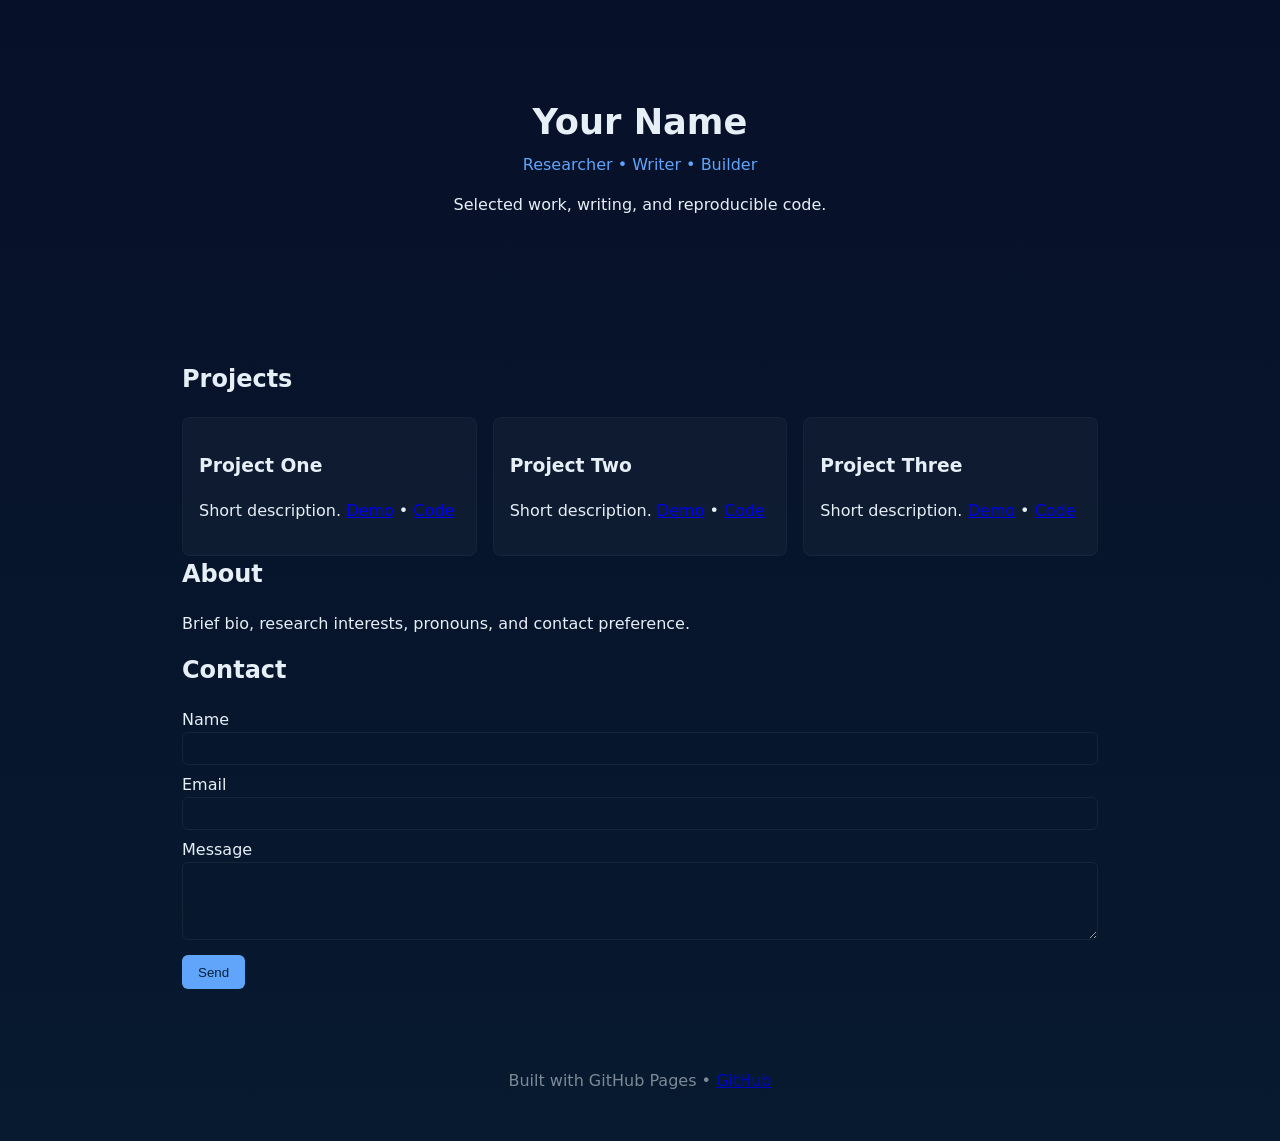
==== index.html @ a8a33302 "Publish portfolio: standard GitHub Pages filenames Co-authored-by: Copilot App <223556219+Copilot@us" ====
<!doctype html>
<html lang="en">
<head>
  <meta charset="utf-8">
  <meta name="viewport" content="width=device-width,initial-scale=1">
  <title>Your Name — Portfolio</title>
  <meta name="description" content="Personal portfolio showcasing projects, writing, and contact information.">
  <link rel="stylesheet" href="styles.css">
  <script type="application/ld+json">
  {
    "@context": "https://schema.org",
    "@type": "Person",
    "name": "Your Name",
    "url": "https://your-username.github.io/",
    "sameAs": ["https://twitter.com/yourhandle"]
  }
  </script>
</head>
<body>
  <header class="hero">
    <div class="container">
      <h1>Your Name</h1>
      <p class="tag">Researcher • Writer • Builder</p>
      <p class="cta">Selected work, writing, and reproducible code.</p>
    </div>
  </header>

  <main class="container">
    <section id="projects">
      <h2>Projects</h2>
      <div class="grid">
        <article class="card">
          <h3>Project One</h3>
          <p>Short description. <a href="#">Demo</a> • <a href="#">Code</a></p>
        </article>
        <article class="card">
          <h3>Project Two</h3>
          <p>Short description. <a href="#">Demo</a> • <a href="#">Code</a></p>
        </article>
        <article class="card">
          <h3>Project Three</h3>
          <p>Short description. <a href="#">Demo</a> • <a href="#">Code</a></p>
        </article>
      </div>
    </section>

    <section id="about">
      <h2>About</h2>
      <p>Brief bio, research interests, pronouns, and contact preference.</p>
    </section>

    <section id="contact">
      <h2>Contact</h2>
      <form id="contact-form">
        <label>Name<input name="name" required></label>
        <label>Email<input name="email" type="email" required></label>
        <label>Message<textarea name="message" rows="4"></textarea></label>
        <button type="submit">Send</button>
      </form>
    </section>
  </main>

  <footer class="container">
    <p>Built with GitHub Pages • <a href="https://github.com/your-username">GitHub</a></p>
  </footer>

  <script src="script.js"></script>
</body>
</html>
---- styles.css ----
:root{--bg:#0f1724;--card:#0b1220;--muted:#9aa6b2;--accent:#60a5fa;--text:#e6eef6}
*{box-sizing:border-box}
body{font-family:Inter,system-ui,Segoe UI,Roboto,Helvetica,Arial,sans-serif;margin:0;background:linear-gradient(180deg,#071029 0%,#071a2f 100%);color:var(--text);line-height:1.5}
.container{max-width:980px;margin:0 auto;padding:2rem}
.hero{padding:4rem 0;text-align:center}
.hero h1{font-size:2.2rem;margin:0}
.tag{color:var(--accent);margin:0.25rem 0}
.grid{display:grid;grid-template-columns:repeat(auto-fit,minmax(220px,1fr));gap:1rem}
.card{background:rgba(255,255,255,0.03);padding:1rem;border-radius:8px;border:1px solid rgba(255,255,255,0.03)}
section h2{margin-top:0}
form label{display:block;margin:0.5rem 0}
input,textarea{width:100%;padding:0.5rem;border-radius:6px;border:1px solid rgba(255,255,255,0.06);background:transparent;color:var(--text)}
button{background:var(--accent);color:#04203a;border:none;padding:0.6rem 1rem;border-radius:6px;cursor:pointer}
footer{opacity:0.8;padding:2rem 0;text-align:center;color:var(--muted)}
@media (max-width:600px){.hero h1{font-size:1.6rem;padding:0 1rem}.container{padding:1rem}}
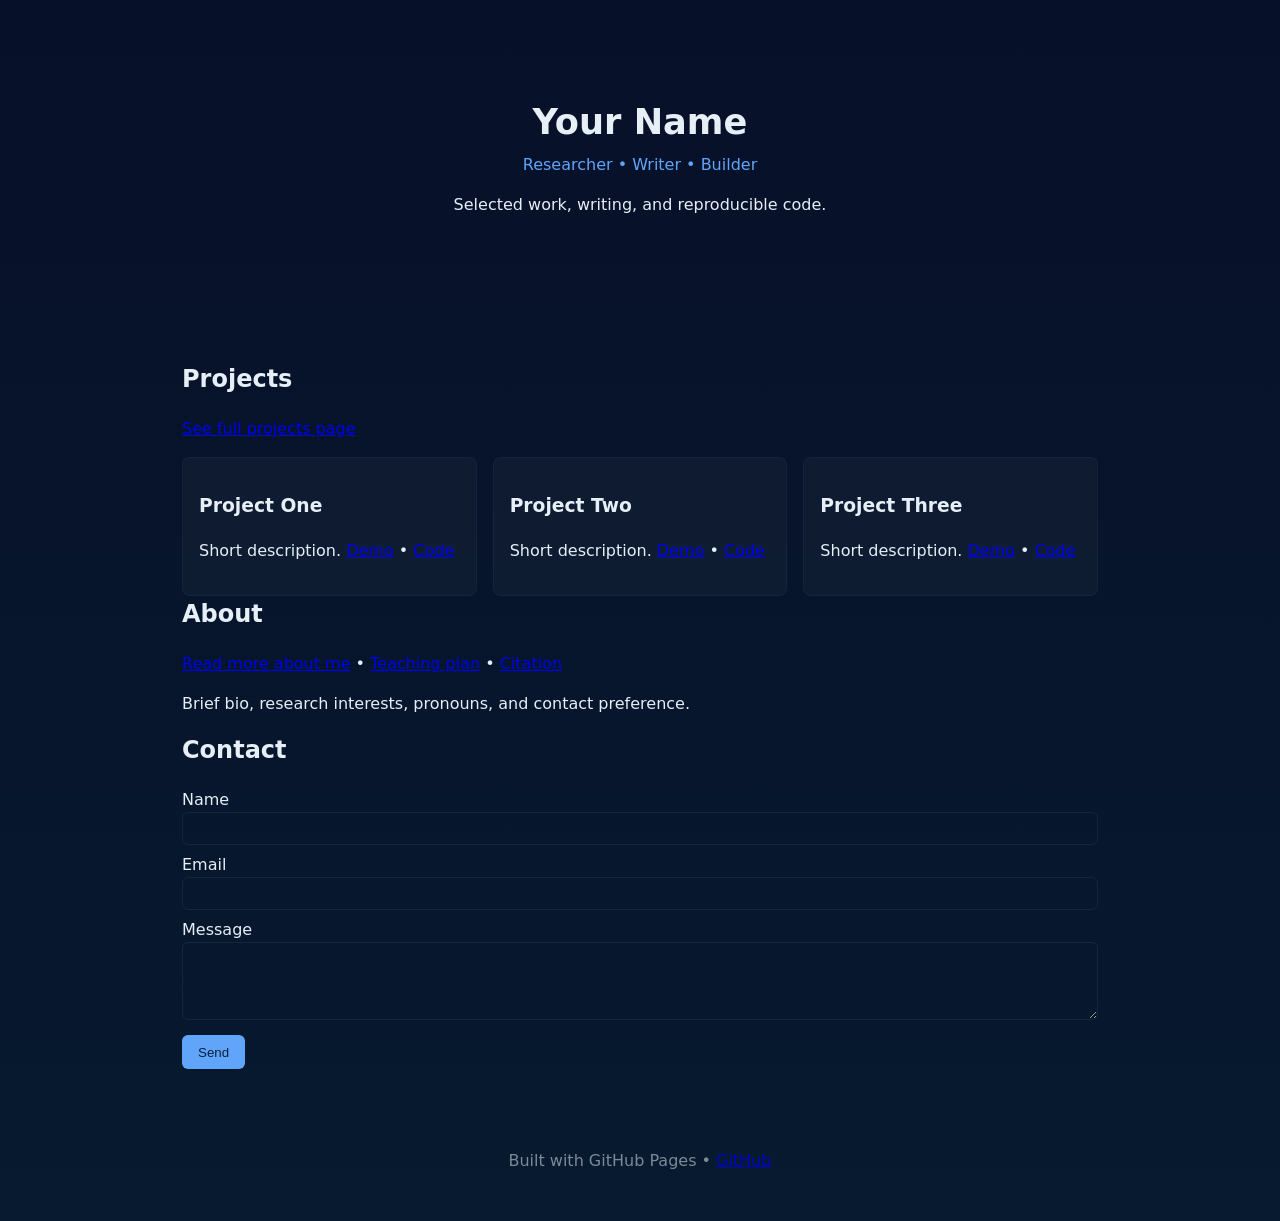
==== commit 611a0ee7: "Integrate portfolio pages: add projects, about, teaching-plan, citation pages\n\nCo-authored-by: Cop" ====
--- a/index.html
+++ b/index.html
@@ -28,6 +28,7 @@
   <main class="container">
     <section id="projects">
       <h2>Projects</h2>
+      <p><a href="projects.md">See full projects page</a></p>
       <div class="grid">
         <article class="card">
           <h3>Project One</h3>
@@ -46,6 +47,7 @@
 
     <section id="about">
       <h2>About</h2>
+      <p><a href="about.md">Read more about me</a> • <a href="teaching-plan.md">Teaching plan</a> • <a href="citation.md">Citation</a></p>
       <p>Brief bio, research interests, pronouns, and contact preference.</p>
     </section>
 
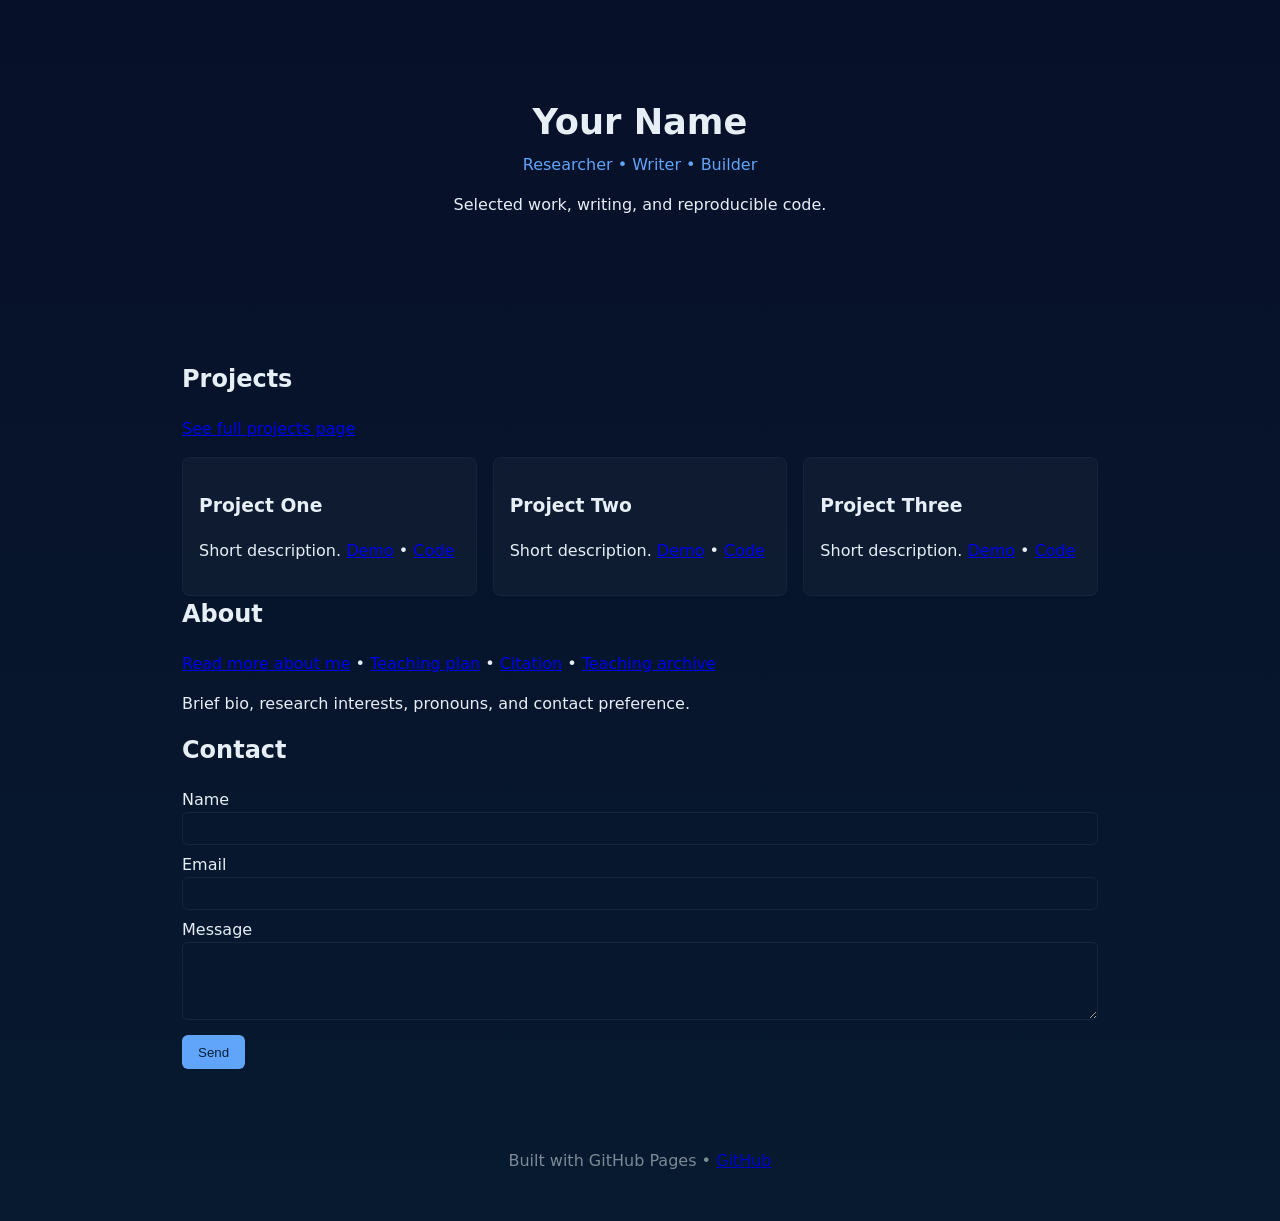
==== commit b7e50ddf: "Add teaching archive template and link from homepage\n\nCo-authored-by: Copilot App <223556219+Copil" ====
--- a/index.html
+++ b/index.html
@@ -28,7 +28,7 @@
   <main class="container">
     <section id="projects">
       <h2>Projects</h2>
-      <p><a href="projects.md">See full projects page</a></p>
+      <p><a href="projects.html">See full projects page</a></p>
       <div class="grid">
         <article class="card">
           <h3>Project One</h3>
@@ -47,7 +47,7 @@
 
     <section id="about">
       <h2>About</h2>
-      <p><a href="about.md">Read more about me</a> • <a href="teaching-plan.md">Teaching plan</a> • <a href="citation.md">Citation</a></p>
+      <p><a href="about.html">Read more about me</a> • <a href="teaching-plan.html">Teaching plan</a> • <a href="citation.html">Citation</a> • <a href="teaching-archive.html">Teaching archive</a></p>
       <p>Brief bio, research interests, pronouns, and contact preference.</p>
     </section>
 
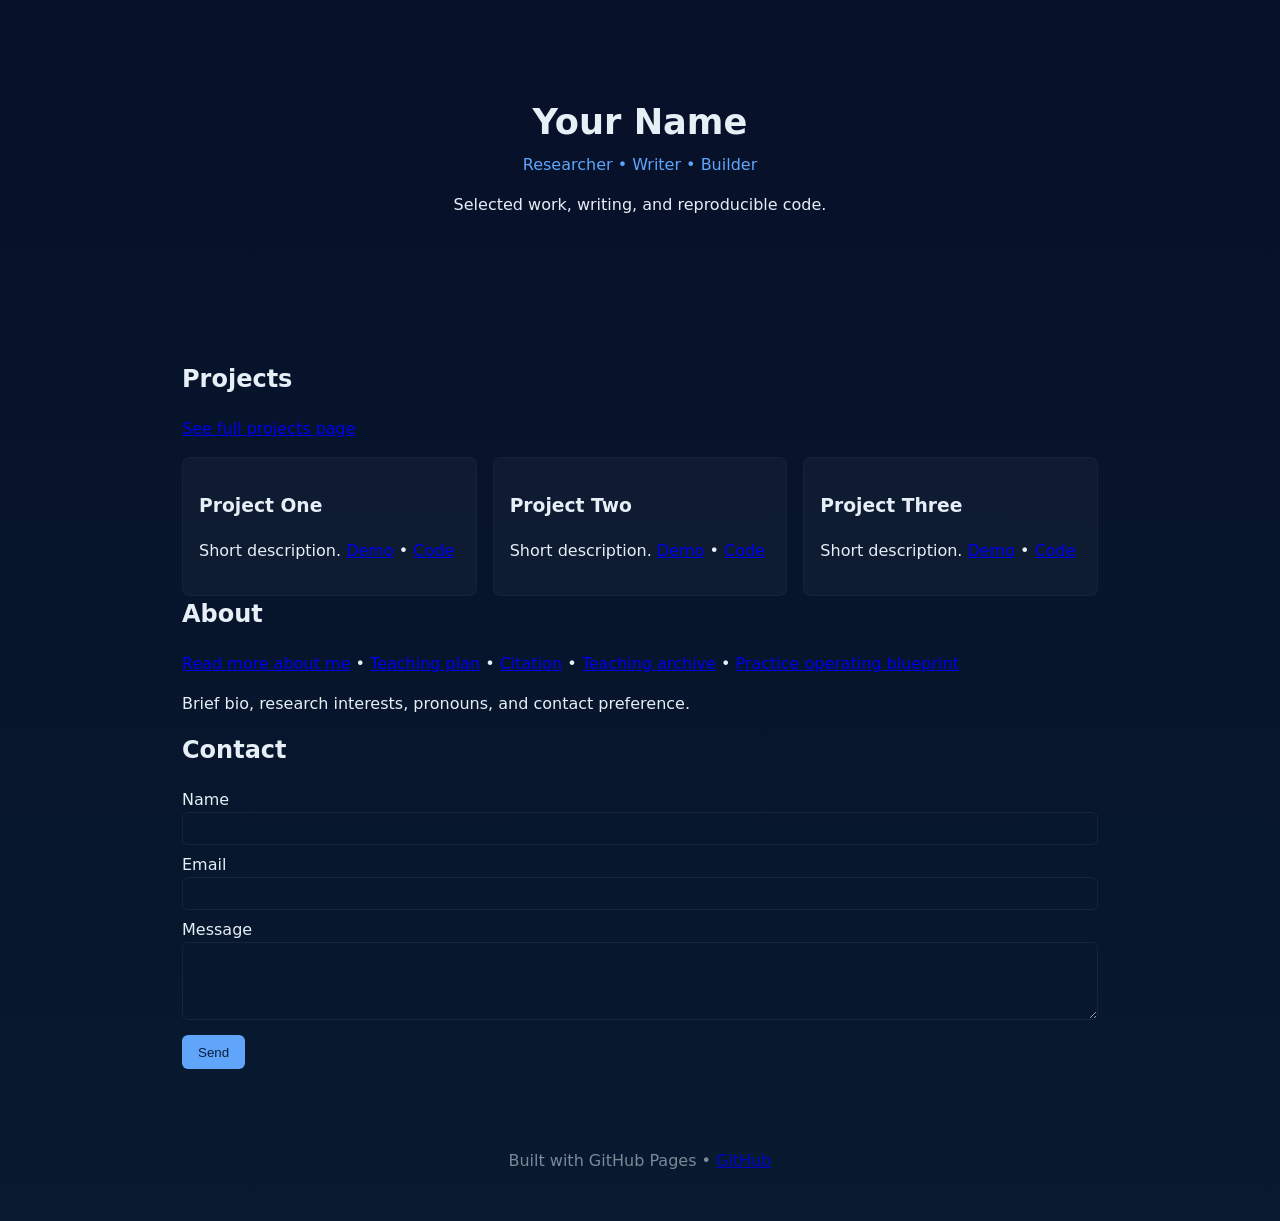
==== commit e7eebe22: "Link practice operating blueprint from homepage Co-authored-by: Copilot App <223556219+Copilot@users" ====
--- a/index.html
+++ b/index.html
@@ -47,7 +47,7 @@
 
     <section id="about">
       <h2>About</h2>
-      <p><a href="about.html">Read more about me</a> • <a href="teaching-plan.html">Teaching plan</a> • <a href="citation.html">Citation</a> • <a href="teaching-archive.html">Teaching archive</a></p>
+      <p><a href="about.html">Read more about me</a> • <a href="teaching-plan.html">Teaching plan</a> • <a href="citation.html">Citation</a> • <a href="teaching-archive.html">Teaching archive</a> • <a href="practice-operating-blueprint.html">Practice operating blueprint</a></p>
       <p>Brief bio, research interests, pronouns, and contact preference.</p>
     </section>
 
